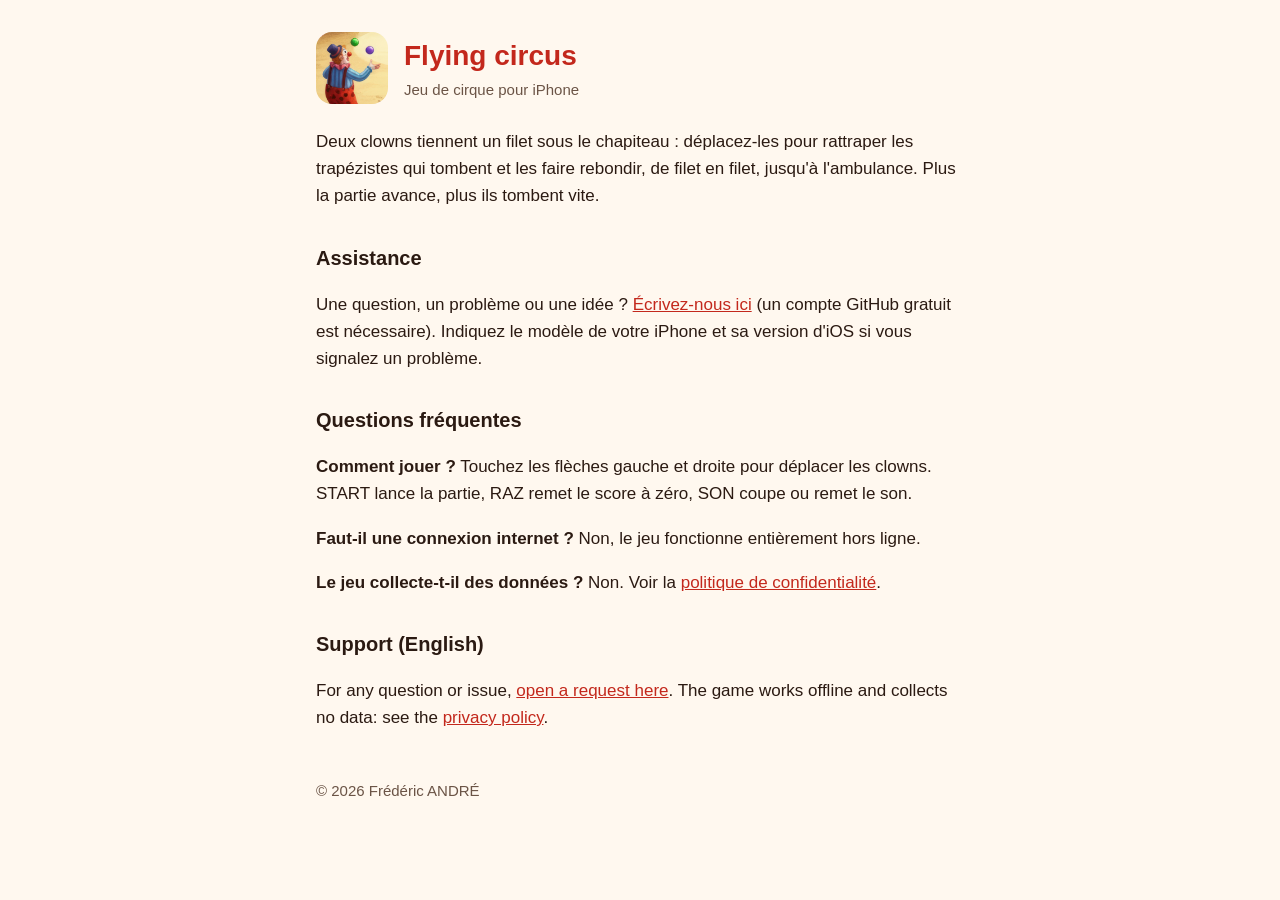
==== index.html @ 5dc0460c "Pages d'assistance et de confidentialité de Flying circus Co-Authored-By: Claude Opus 5.5 <noreply@a" ====
<!doctype html>
<html lang="fr">
<head>
<meta charset="utf-8">
<meta name="viewport" content="width=device-width, initial-scale=1">
<title>Flying circus – Assistance</title>
<link rel="stylesheet" href="style.css">
</head>
<body>
<main>
<header><img src="icone.png" alt=""><div><h1>Flying circus</h1><div class="doux">Jeu de cirque pour iPhone</div></div></header>

<p>Deux clowns tiennent un filet sous le chapiteau : déplacez-les pour rattraper les trapézistes qui tombent et les faire rebondir, de filet en filet, jusqu'à l'ambulance. Plus la partie avance, plus ils tombent vite.</p>

<h2>Assistance</h2>
<p>Une question, un problème ou une idée ? <a href="https://github.com/dilfre/flying-circus/issues/new">Écrivez-nous ici</a> (un compte GitHub gratuit est nécessaire). Indiquez le modèle de votre iPhone et sa version d'iOS si vous signalez un problème.</p>

<h2>Questions fréquentes</h2>
<p><strong>Comment jouer ?</strong> Touchez les flèches gauche et droite pour déplacer les clowns. START lance la partie, RAZ remet le score à zéro, SON coupe ou remet le son.</p>
<p><strong>Faut-il une connexion internet ?</strong> Non, le jeu fonctionne entièrement hors ligne.</p>
<p><strong>Le jeu collecte-t-il des données ?</strong> Non. Voir la <a href="confidentialite.html">politique de confidentialité</a>.</p>

<h2 lang="en">Support (English)</h2>
<p lang="en">For any question or issue, <a href="https://github.com/dilfre/flying-circus/issues/new">open a request here</a>. The game works offline and collects no data: see the <a href="confidentialite.html#en">privacy policy</a>.</p>

<footer>© 2026 Frédéric ANDRÉ</footer>
</main>
</body>
</html>
---- style.css ----
:root { --fond: #fff8ef; --texte: #2b1a12; --rouge: #c3281c; --doux: #6b5446; }
@media (prefers-color-scheme: dark) { :root { --fond: #1d1410; --texte: #f5e9df; --rouge: #ff6a5c; --doux: #c9b3a5; } }
* { box-sizing: border-box; }
body { margin: 0; background: var(--fond); color: var(--texte); font: 17px/1.6 -apple-system, "Segoe UI", Roboto, sans-serif; }
main { max-width: 680px; margin: 0 auto; padding: 32px 16px 64px; }
header { display: flex; align-items: center; gap: 16px; margin-bottom: 24px; }
header img { width: 72px; height: 72px; border-radius: 16px; }
h1 { margin: 0; font-size: 28px; color: var(--rouge); }
h2 { margin-top: 32px; font-size: 20px; }
a { color: var(--rouge); }
.doux, footer { color: var(--doux); font-size: 15px; }
footer { margin-top: 48px; }
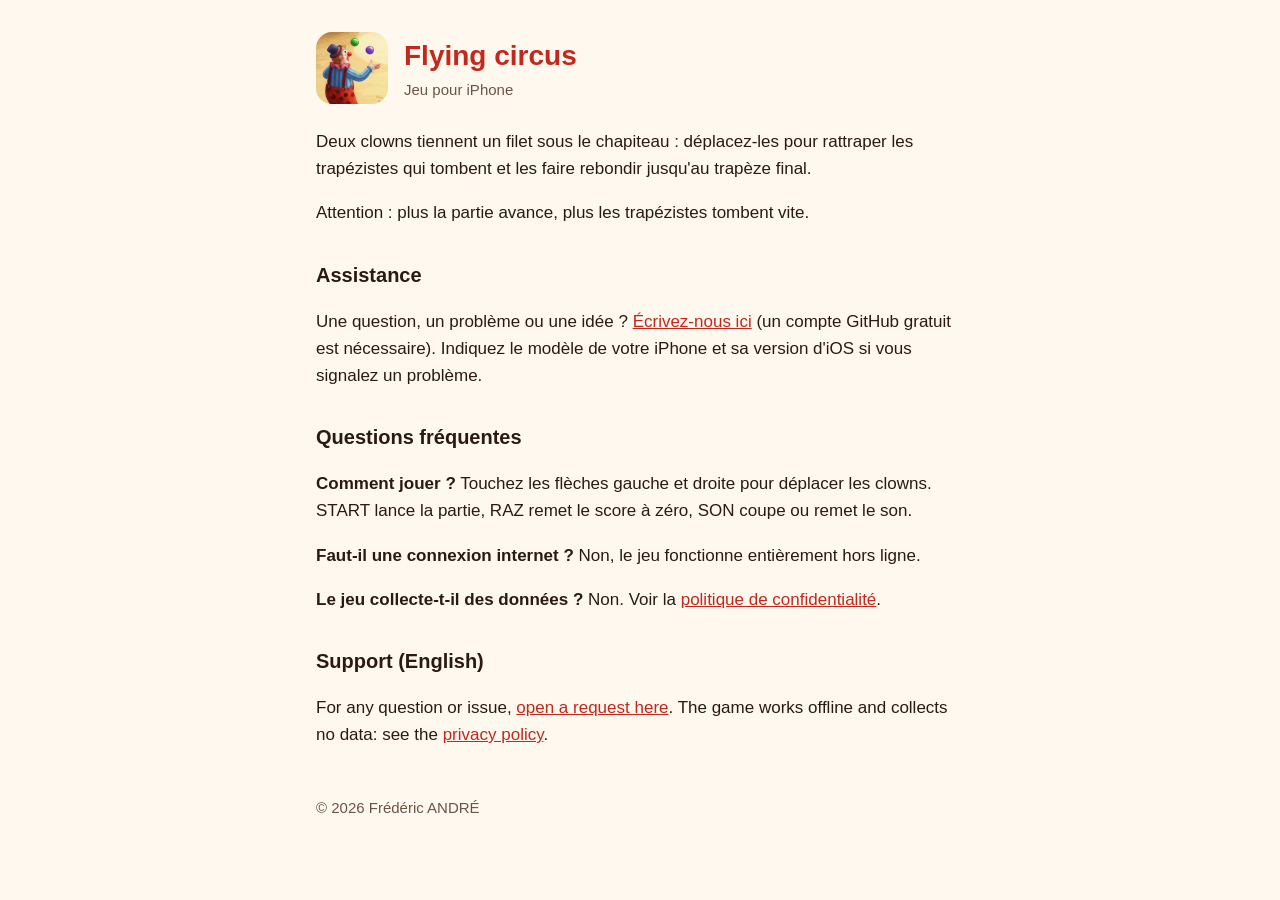
==== commit c7b63ea3: "Assistance : présentation du jeu reformulée Co-Authored-By: Claude Opus 5.5 <noreply@anthropic.com>" ====
--- a/index.html
+++ b/index.html
@@ -8,9 +8,10 @@
 </head>
 <body>
 <main>
-<header><img src="icone.png" alt=""><div><h1>Flying circus</h1><div class="doux">Jeu de cirque pour iPhone</div></div></header>
+<header><img src="icone.png" alt=""><div><h1>Flying circus</h1><div class="doux">Jeu pour iPhone</div></div></header>
 
-<p>Deux clowns tiennent un filet sous le chapiteau : déplacez-les pour rattraper les trapézistes qui tombent et les faire rebondir, de filet en filet, jusqu'à l'ambulance. Plus la partie avance, plus ils tombent vite.</p>
+<p>Deux clowns tiennent un filet sous le chapiteau : déplacez-les pour rattraper les trapézistes qui tombent et les faire rebondir jusqu'au trapèze final.</p>
+<p>Attention : plus la partie avance, plus les trapézistes tombent vite.</p>
 
 <h2>Assistance</h2>
 <p>Une question, un problème ou une idée ? <a href="https://github.com/dilfre/flying-circus/issues/new">Écrivez-nous ici</a> (un compte GitHub gratuit est nécessaire). Indiquez le modèle de votre iPhone et sa version d'iOS si vous signalez un problème.</p>
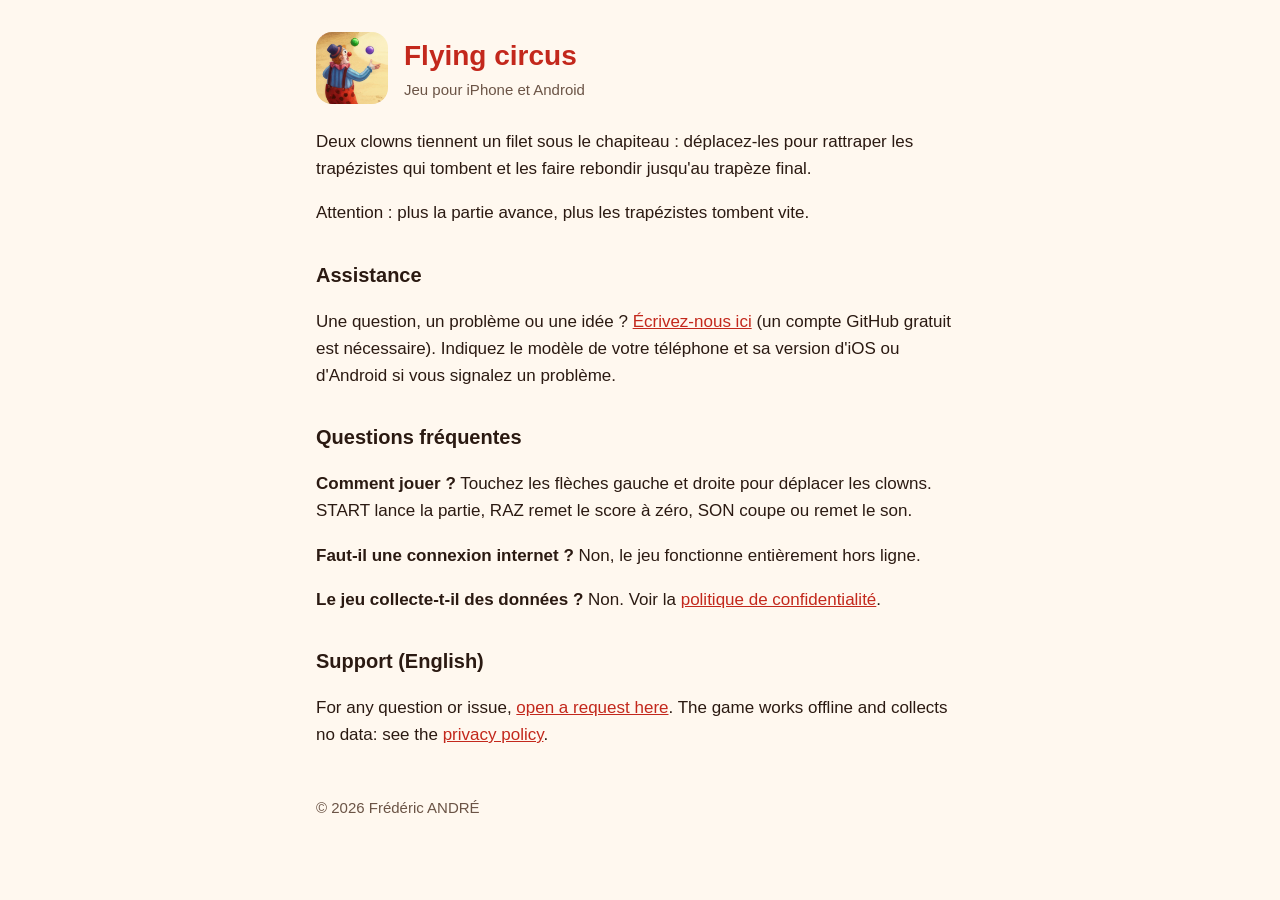
==== commit 339d0db2: "Pages d'assistance et de confidentialité ouvertes à Android Co-Authored-By: Claude Opus 5.5 <noreply" ====
--- a/index.html
+++ b/index.html
@@ -8,13 +8,13 @@
 </head>
 <body>
 <main>
-<header><img src="icone.png" alt=""><div><h1>Flying circus</h1><div class="doux">Jeu pour iPhone</div></div></header>
+<header><img src="icone.png" alt=""><div><h1>Flying circus</h1><div class="doux">Jeu pour iPhone et Android</div></div></header>
 
 <p>Deux clowns tiennent un filet sous le chapiteau : déplacez-les pour rattraper les trapézistes qui tombent et les faire rebondir jusqu'au trapèze final.</p>
 <p>Attention : plus la partie avance, plus les trapézistes tombent vite.</p>
 
 <h2>Assistance</h2>
-<p>Une question, un problème ou une idée ? <a href="https://github.com/dilfre/flying-circus/issues/new">Écrivez-nous ici</a> (un compte GitHub gratuit est nécessaire). Indiquez le modèle de votre iPhone et sa version d'iOS si vous signalez un problème.</p>
+<p>Une question, un problème ou une idée ? <a href="https://github.com/dilfre/flying-circus/issues/new">Écrivez-nous ici</a> (un compte GitHub gratuit est nécessaire). Indiquez le modèle de votre téléphone et sa version d'iOS ou d'Android si vous signalez un problème.</p>
 
 <h2>Questions fréquentes</h2>
 <p><strong>Comment jouer ?</strong> Touchez les flèches gauche et droite pour déplacer les clowns. START lance la partie, RAZ remet le score à zéro, SON coupe ou remet le son.</p>
